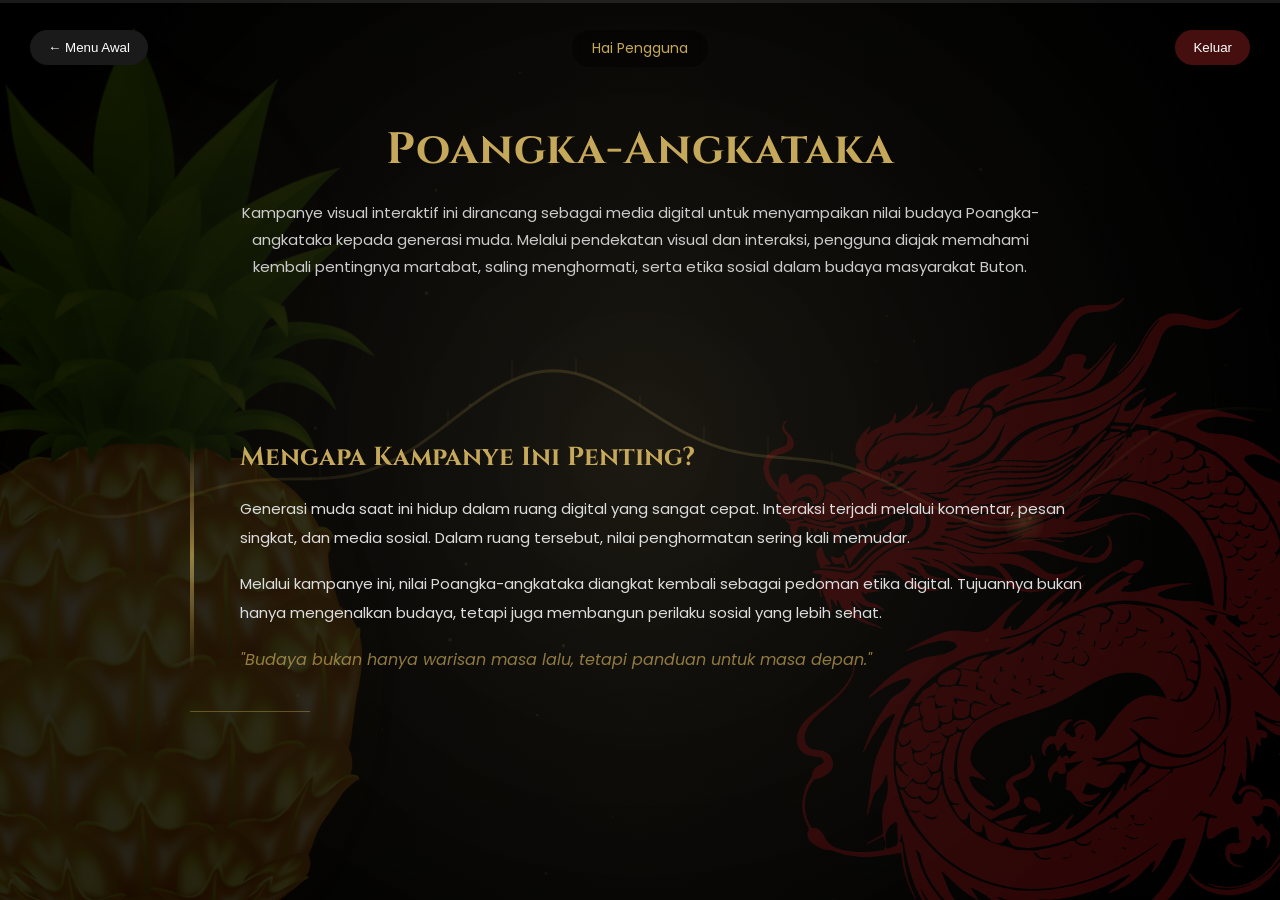
==== kampanye.html @ 5c581f8c "Upload project files" ====
<!DOCTYPE html>
<html lang="id">
<head>
<meta charset="UTF-8">
<meta name="viewport" content="width=device-width, initial-scale=1.0">

<title>Kampanye Visual - Poangka-Angkataka</title>

<link href="https://fonts.googleapis.com/css2?family=Cinzel:wght@500&family=Poppins:wght@300;400;500&display=swap" rel="stylesheet">

<link rel="stylesheet" href="css/style.css">
<link rel="stylesheet" href="css/kampanye.css">

</head>

<body>

<canvas id="bgCanvas"></canvas>
<canvas id="dragonCanvas"></canvas>
<div class="fog-layer"></div>
<div class="overlay"></div>

<img src="img/naga.png" class="dragon-bg">
<img src="img/nenas.png" class="nenas-bg">

<button class="back-btn" onclick="navigate('index.html')">
← Menu Awal
</button>

<button class="exit-btn" onclick="exitSession()">
Keluar
</button>

<!-- progress scroll -->
<div class="reading-progress">
<div class="reading-bar" id="readingBar"></div>
</div>

<div class="kampanye-container">

<div class="user-greeting" id="userGreeting">
Hai Pengguna
</div>

<section class="hero">
<h1>Poangka-Angkataka</h1>
<p>
Kampanye visual interaktif ini dirancang sebagai media digital untuk 
menyampaikan nilai budaya Poangka-angkataka kepada generasi muda. 
Melalui pendekatan visual dan interaksi, pengguna diajak memahami 
kembali pentingnya martabat, saling menghormati, serta etika sosial 
dalam budaya masyarakat Buton.
</p>
</section>

<section class="content">

<h2>Mengapa Kampanye Ini Penting?</h2>

<p>
Generasi muda saat ini hidup dalam ruang digital yang sangat cepat. 
Interaksi terjadi melalui komentar, pesan singkat, dan media sosial. 
Dalam ruang tersebut, nilai penghormatan sering kali memudar.
</p>

<p>
Melalui kampanye ini, nilai Poangka-angkataka diangkat kembali 
sebagai pedoman etika digital. Tujuannya bukan hanya mengenalkan 
budaya, tetapi juga membangun perilaku sosial yang lebih sehat.
</p>

<div class="quote">
"Budaya bukan hanya warisan masa lalu, tetapi panduan untuk masa depan."
</div>

</section>

<section class="content">
<h2>Falsafah PO-5 Masyarakat Buton</h2>

<p>
Masyarakat Buton memiliki falsafah kehidupan yang dikenal dengan 
nilai PO-5. Nilai ini menjadi pedoman dalam menjaga hubungan sosial, 
menghormati sesama, serta menciptakan kehidupan masyarakat yang 
harmonis. PO-5 terdiri dari lima nilai utama yang saling berkaitan 
dan membentuk sistem etika sosial masyarakat Buton.
</p>

<p>
Kelima nilai tersebut yaitu Pomaa-masiaka, Popia-piara, Pomae-maeaka, 
Poangka-angkataka, dan Pobinci-binciki kuli. Setiap nilai memiliki 
peran dalam membentuk karakter individu serta menjaga keseimbangan 
hubungan sosial dalam kehidupan bermasyarakat.
</p>

</section>



<section class="content">
<h2>Pomaa-masiaka</h2>

<p>
Pomaa-masiaka memiliki makna saling menyayangi antar sesama manusia. 
Nilai ini mengajarkan bahwa setiap individu harus memiliki rasa kasih 
sayang, kepedulian, dan empati terhadap orang lain dalam kehidupan 
sehari-hari.
</p>

<p>
Dalam kehidupan masyarakat, Pomaa-masiaka menjadi dasar terbentuknya 
hubungan sosial yang penuh rasa kebersamaan. Sikap saling menyayangi 
mendorong terciptanya lingkungan yang harmonis serta mengurangi 
potensi konflik antar individu.
</p>

</section>



<section class="content">
<h2>Popia-piara</h2>

<p>
Popia-piara bermakna saling memelihara dan saling menjaga satu sama 
lain. Nilai ini menekankan pentingnya tanggung jawab sosial dalam 
menjaga hubungan antar individu dalam masyarakat.
</p>

<p>
Melalui nilai Popia-piara, masyarakat diajarkan untuk saling membantu, 
saling melindungi, serta menjaga keberlangsungan kehidupan sosial. 
Nilai ini memperkuat solidaritas dan kebersamaan dalam masyarakat.
</p>

</section>



<section class="content">
<h2>Pomae-maeaka</h2>

<p>
Pomae-maeaka mengandung makna saling menjaga rasa malu. Nilai ini 
mengajarkan pentingnya menjaga etika, sopan santun, serta perilaku 
yang sesuai dengan norma sosial dalam masyarakat.
</p>

<p>
Dengan adanya nilai Pomae-maeaka, setiap individu diharapkan mampu 
menjaga sikap dan perilaku agar tidak merugikan orang lain serta 
tetap menghormati norma yang berlaku dalam kehidupan sosial.
</p>

</section>



<section class="content">
<h2>Poangka-Angkataka</h2>

<p>
Poangka-angkataka merupakan nilai utama yang menekankan pentingnya 
saling mengangkat martabat dan saling menghormati antar sesama. 
Nilai ini mengajarkan bahwa setiap individu memiliki kehormatan 
yang harus dijaga dalam interaksi sosial.
</p>

<p>
Dalam kehidupan masyarakat Buton, Poangka-angkataka menjadi pedoman 
dalam membangun hubungan sosial yang dilandasi rasa saling menghargai. 
Nilai ini juga mendorong individu untuk tidak merendahkan orang lain 
serta menjaga kehormatan sesama.
</p>

<p>
Nilai Poangka-angkataka sangat relevan dengan kondisi generasi muda 
saat ini, khususnya dalam lingkungan digital. Interaksi yang terjadi 
melalui media sosial sering kali mengabaikan nilai penghormatan dan 
martabat. Oleh karena itu, kampanye visual interaktif ini bertujuan 
mengangkat kembali nilai tersebut dalam konteks modern.
</p>

</section>



<section class="content">
<h2>Pobinci-binciki kuli</h2>

<p>
Pobinci-binciki kuli mengandung makna empati sosial, yaitu menyakiti 
orang lain sama seperti menyakiti diri sendiri. Nilai ini menjadi 
landasan moral dalam menjaga hubungan antar individu.
</p>

<p>
Nilai ini mengajarkan pentingnya memahami perasaan orang lain, 
menghindari tindakan yang merugikan sesama, serta membangun sikap 
toleransi dalam kehidupan bermasyarakat.
</p>

<p>
Melalui kampanye visual interaktif, nilai empati ini diterjemahkan 
dalam bentuk visual dan pengalaman interaktif agar lebih mudah 
dipahami oleh generasi muda.
</p>

<button class="lanjut-btn" onclick="navigate('eksplorasi.html')">
Mulai Eksplorasi Budaya
</button>

</section>

<section class="content">

<h2>Simulasi Situasi Sosial</h2>

<p>
Bayangkan kamu melihat seseorang dihina di media sosial karena 
pendapatnya berbeda. Apa yang akan kamu lakukan?
</p>

<div class="decision-box">

<div class="decision-options">

<button onclick="decision(1)">
Membela dan menghentikan komentar negatif
</button>

<button onclick="decision(2)">
Diam saja agar tidak terlibat
</button>

<button onclick="decision(3)">
Ikut berkomentar
</button>

</div>

<div class="decision-result" id="decisionResult"></div>

</div>

</section>

<section class="content">
<h2>Istilah Budaya Penting</h2>

<p>
Nilai 
<span class="tooltip">
Pomaa-masiaka
<span class="tooltip-text">
Saling menyayangi dan menunjukkan empati kepada sesama
</span>
</span>
menjadi dasar hubungan sosial masyarakat Buton.
</p>

<p>
Konsep 
<span class="tooltip">
Popia-piara
<span class="tooltip-text">
Saling menjaga dan saling membantu dalam kehidupan sosial
</span>
</span>
mendorong solidaritas dan kebersamaan.
</p>

<p>
Nilai 
<span class="tooltip">
Pomae-maeaka
<span class="tooltip-text">
Menjaga rasa malu dan etika sosial
</span>
</span>
membentuk perilaku sopan dalam masyarakat.
</p>

<p>
Prinsip 
<span class="tooltip">
Poangka-angkataka
<span class="tooltip-text">
Saling mengangkat martabat dan menghormati sesama
</span>
</span>
menjadi inti kampanye visual ini.
</p>

<p>
Nilai 
<span class="tooltip">
Pobinci-binciki kuli
<span class="tooltip-text">
Menyakiti orang lain sama dengan menyakiti diri sendiri
</span>
</span>
menekankan empati dalam interaksi sosial.
</p>

</section>

<!-- MINI QUIZ -->
<section class="content quiz-section">

<h2>Uji Pemahaman Cepat</h2>

<p>Pilih nilai yang paling sesuai dengan situasi berikut:</p>

<div class="quiz-box">

<div class="quiz-question">
Temanmu dipermalukan di depan umum. Nilai apa yang harus kamu terapkan?
</div>

<div class="quiz-choices">

<button class="quiz-btn" data-answer="false">
Pomae-maeaka
</button>

<button class="quiz-btn" data-answer="true">
Poangka-angkataka
</button>

<button class="quiz-btn" data-answer="false">
Popia-piara
</button>

</div>

<div class="quiz-feedback" id="quizFeedback"></div>

</div>

</section>

<!-- QUOTE GENERATOR -->
<section class="content quote-section">

<h2>Refleksi Nilai Budaya</h2>

<div class="quote-box" id="quoteBox">
Klik tombol untuk melihat refleksi nilai Poangka-Angkataka
</div>

<button class="quote-btn" onclick="generateQuote()">
Tampilkan Refleksi
</button>

</section>

</div>

<script src="js/script.js"></script>
<script src="js/kampanye.js"></script>

</body>
</html>
---- css/style.css ----
*{
margin:0;
padding:0;
box-sizing:border-box;
}

body{
background:#0B0B0B;
color:white;
font-family:'Poppins',sans-serif;
height:100vh;
overflow:hidden;
}

/* canvas */

#bgCanvas{
position:fixed;
top:0;
left:0;
width:100%;
height:100%;
z-index:-4;
}

/* fog */

.fog-layer{
position:fixed;
top:0;
left:0;
width:200%;
height:100%;
background:linear-gradient(
90deg,
transparent,
rgba(198,168,90,0.05),
transparent,
rgba(255,255,255,0.03),
transparent
);

animation:fogMove 60s linear infinite;
z-index:-3;
pointer-events:none;
}

@keyframes fogMove{
0%{transform:translateX(0);}
100%{transform:translateX(-50%);}
}

/* overlay */

.overlay{
position:fixed;
width:100%;
height:100%;
background:radial-gradient(circle at center, transparent 0%, #000 90%);
z-index:-2;
}

/* container */

.container{
height:100vh;
display:flex;
flex-direction:column;
justify-content:center;
align-items:center;
text-align:center;
}

/* title */

.title{
font-family:'Cinzel',serif;
font-size:32px;
margin-bottom:50px;
letter-spacing:1px;
}

.title span{
display:block;
font-size:18px;
margin-top:10px;
color:#C6A85A;
}

/* menu */

.menu{
display:flex;
flex-direction:column;
gap:15px;
}

/* button */

.menu-btn{
padding:15px 30px;
border-radius:40px;
border:1px solid rgba(255,255,255,0.1);
background:#1A1A1A;
color:white;
font-size:14px;
cursor:pointer;
min-width:280px;
transition:all .3s ease;
}

.menu-btn:hover{
transform:scale(1.05);
background:#C6A85A;
color:black;
box-shadow:0 0 20px rgba(198,168,90,0.4);
}

.keluar{
background:#8B1E1E;
}

.keluar:hover{
background:#ff3a3a;
color:white;
box-shadow:0 0 20px rgba(255,0,0,0.5);
}

/* fade animation */

.fade-item{
opacity:0;
transform:translateY(20px);
animation:fadeUp .8s ease forwards;
}

.fade-item:nth-child(1){animation-delay:.2s;}
.fade-item:nth-child(2){animation-delay:.4s;}
.fade-item:nth-child(3){animation-delay:.6s;}
.fade-item:nth-child(4){animation-delay:.8s;}
.fade-item:nth-child(5){animation-delay:1s;}
.fade-item:nth-child(6){animation-delay:1.2s;}

@keyframes fadeUp{
to{
opacity:1;
transform:translateY(0);
}
}

/* page transition */

body.fade-out{
opacity:0;
transition:opacity .4s ease;
}

/* =========================
POPUP USER
========================= */

.popup{
position:fixed;
top:0;
left:0;
width:100%;
height:100%;
background:rgba(0,0,0,.8);
display:flex;
justify-content:center;
align-items:center;
z-index:100;
opacity:0;
pointer-events:none;
transition:.3s;
}

.popup.show{
opacity:1;
pointer-events:auto;
}

.popup-box{
background:#111;
padding:40px;
border:1px solid rgba(198,168,90,.3);
text-align:center;
min-width:300px;
animation:popup .4s ease;
}

@keyframes popup{
from{
opacity:0;
transform:scale(.9);
}
to{
opacity:1;
transform:scale(1);
}
}

.popup-box h2{
font-family:'Cinzel',serif;
margin-bottom:20px;
color:#C6A85A;
}

.popup-box input{
width:100%;
padding:12px;
margin-bottom:15px;
background:#1A1A1A;
border:1px solid rgba(255,255,255,.1);
color:white;
outline:none;
}

.popup-box button{
padding:12px 25px;
background:#C6A85A;
border:none;
cursor:pointer;
transition:.3s;
}

.popup-box button:hover{
transform:scale(1.05);
}

/* FIX CLOSE BUTTON (override semua style yang nabrak) */

.popup-box{
position:relative;
}

.popup-box > button:not(.close-btn){
padding:12px 25px;
background:#C6A85A;
border:none;
cursor:pointer;
transition:.3s;
}

.close-btn{
position:absolute;
top:15px;
right:15px;

width:32px;
height:32px;
padding:0 !important;

border:none;
border-radius:50%;

background:rgba(0,0,0,0.6);
color:#C6A85A;

font-size:14px;
cursor:pointer;
transition:.25s;

display:flex;
align-items:center;
justify-content:center;
}

.close-btn:hover{
background:#C6A85A;
color:black;
transform:rotate(90deg) scale(1.1);
box-shadow:0 0 12px rgba(198,168,90,.4);
}

/* =========================
HOVER INSIGHT
========================= */

.menu-item{
position:relative;
display:flex;
flex-direction:column;
align-items:center;
}

.menu-desc{
font-size:12px;
color:#C6A85A;
margin-top:8px;

opacity:0;
transform:translateY(5px);

transition:.3s;
pointer-events:none;
}

.menu-item:hover .menu-desc{
opacity:1;
transform:translateY(0);
}

.intro-screen{
position:fixed;
top:0;
left:0;
width:100%;
height:100%;
background:#000;
z-index:9999;

display:flex;
justify-content:center;
align-items:center;

opacity:0;
pointer-events:none;
transition:1s;
overflow:hidden;
}

.intro-screen.show{
opacity:1;
pointer-events:auto;
}

.intro-text{
position:absolute;
z-index:10001;

font-family:'Cinzel',serif;
font-size:32px;
color:#C6A85A;

opacity:0;
visibility:hidden;

transform:translateY(20px);

transition:
opacity 1s ease,
transform 1s ease;

letter-spacing:1px;
text-align:center;
}

.intro-text.active{
opacity:1;
visibility:visible;
transform:translateY(0);
}

/* gate effect */

.gate-left,
.gate-right{
position:absolute;
top:0;
width:50%;
height:100%;
z-index:10000;

background:
linear-gradient(
to right,
#111,
#000
);

transition:1.5s;
}

.gate-left{
left:-50%;
border-right:1px solid rgba(198,168,90,.3);
}

.gate-right{
right:-50%;
border-left:1px solid rgba(198,168,90,.3);
}

.intro-screen.open .gate-left{
left:0;
}

.intro-screen.open .gate-right{
right:0;
}
---- css/kampanye.css ----
.kampanye-container{
height:100vh;
overflow-y:auto;
padding:120px 20px 120px 20px;
scroll-behavior:smooth;
}

/* back button */

.back-btn{
position:fixed;
top:30px;
left:30px;
padding:10px 18px;
border-radius:30px;
border:none;
background:#1A1A1A;
color:white;
cursor:pointer;
z-index:10;
transition:.3s;
}

.back-btn:hover{
background:#C6A85A;
color:black;
}

/* hero */

.hero{
text-align:center;
max-width:800px;
margin:0 auto 140px auto;
opacity:0;
transform:translateY(40px);
transition:1s ease;
}

.hero.show{
opacity:1;
transform:translateY(0);
}

.hero h1{
font-family:'Cinzel',serif;
font-size:44px;
margin-bottom:20px;
color:#C6A85A;
letter-spacing:1px;
}

.hero p{
color:#ccc;
line-height:1.8;
font-size:15px;
}

/* content */

.content{
position:relative;
max-width:900px;
margin:160px auto;
padding-left:50px;

opacity:0;
transform:translateY(60px);
transition:1s ease;
}

.content.show{
opacity:1;
transform:translateY(0);
}

/* vertical bar */

.content::before{
content:'';
position:absolute;
left:0;
top:0;
width:4px;
height:100%;
background:linear-gradient(
to bottom,
transparent,
#C6A85A,
transparent
);
opacity:.7;
}

/* heading */

.content h2{
font-family:'Cinzel',serif;
margin-bottom:20px;
color:#C6A85A;
font-size:26px;
}

/* paragraph */

.content p{
color:#ddd;
line-height:1.9;
font-size:15px;
margin-bottom:18px;
}

/* button */

.lanjut-btn{
margin-top:30px;
padding:14px 28px;
border-radius:30px;
border:none;
background:#C6A85A;
color:black;
cursor:pointer;
transition:.3s;
font-weight:500;
}

.lanjut-btn:hover{
transform:scale(1.05);
box-shadow:0 0 20px rgba(198,168,90,0.4);
}

/* divider */

.content::after{
content:'';
position:absolute;
left:0;
bottom:-40px;
width:120px;
height:1px;
background:rgba(198,168,90,0.4);
}

/* scrollbar */

.kampanye-container::-webkit-scrollbar{
width:6px;
}

.kampanye-container::-webkit-scrollbar-thumb{
background:#C6A85A;
border-radius:10px;
}

.kampanye-container::-webkit-scrollbar-track{
background:transparent;
}

/* greeting */

.user-greeting{
position:fixed;
top:30px;
left:50%;
transform:translateX(-50%);
background:rgba(0,0,0,.4);
padding:8px 20px;
border-radius:20px;
color:#C6A85A;
font-size:14px;
z-index:10;
backdrop-filter:blur(6px);
}

/* exit */

.exit-btn{
position:fixed;
top:30px;
right:30px;
padding:10px 18px;
border-radius:30px;
border:none;
background:rgba(139,30,30,.5);
color:white;
cursor:pointer;
z-index:10;
transition:.3s;
}

.exit-btn:hover{
background:#ff3a3a;
box-shadow:0 0 15px rgba(255,0,0,.4);
}

/* ======================
SCROLL PROGRESS
====================== */

.scroll-progress{
position:fixed;
top:0;
left:0;
width:100%;
height:3px;
background:rgba(255,255,255,.1);
z-index:999;
}

.scroll-fill{
height:100%;
width:0%;
background:#C6A85A;
transition:.2s;
}

/* ======================
TOOLTIP
====================== */

.tooltip{
position:relative;
color:#C6A85A;
cursor:pointer;
}

.tooltip-text{
position:absolute;
bottom:130%;
left:50%;
transform:translateX(-50%);
background:#111;
padding:8px 12px;
font-size:12px;
white-space:nowrap;
border:1px solid rgba(198,168,90,.3);
opacity:0;
pointer-events:none;
transition:.3s;
}

.tooltip:hover .tooltip-text{
opacity:1;
}

/* ======================
QUOTE REVEAL
====================== */

.quote{
font-style:italic;
color:#C6A85A;
margin-top:20px;
opacity:.7;
}

/* ======================
DECISION BOX
====================== */

.decision-box{
margin-top:40px;
padding:25px;
border:1px solid rgba(198,168,90,.3);
background:rgba(255,255,255,.02);
}

.decision-options{
display:flex;
flex-direction:column;
gap:10px;
margin-top:15px;
}

.decision-options button{
padding:12px;
background:transparent;
border:1px solid rgba(198,168,90,.3);
color:#C6A85A;
cursor:pointer;
transition:.3s;
text-align:left;
}

.decision-options button:hover{
background:rgba(198,168,90,.1);
transform:translateX(5px);
}

.decision-result{
margin-top:15px;
color:#C6A85A;
opacity:.8;
}

/* ======================
READING PROGRESS FIX
====================== */

.reading-progress{
position:fixed;
top:0;
left:0;
width:100%;
height:3px;
background:rgba(255,255,255,.1);
z-index:999;
}

.reading-bar{
height:100%;
width:0%;
background:#C6A85A;
transition:.2s;
}

/* ======================
QUIZ
====================== */

.quiz-box{
margin-top:25px;
padding:25px;
border:1px solid rgba(198,168,90,.3);
background:rgba(255,255,255,.02);
}

.quiz-question{
color:#ddd;
margin-bottom:15px;
}

.quiz-choices{
display:flex;
flex-direction:column;
gap:10px;
}

.quiz-btn{
padding:12px;
background:transparent;
border:1px solid rgba(198,168,90,.3);
color:#C6A85A;
cursor:pointer;
transition:.3s;
text-align:left;
}

.quiz-btn:hover{
background:rgba(198,168,90,.1);
transform:translateX(5px);
}

.quiz-btn.correct{
border-color:#4CAF50;
background:rgba(76,175,80,.1);
color:#4CAF50;
}

.quiz-btn.wrong{
border-color:#ff5252;
background:rgba(255,82,82,.1);
color:#ff5252;
}

.quiz-feedback{
margin-top:15px;
color:#C6A85A;
}

/* ======================
QUOTE BOX
====================== */

.quote-box{
margin-top:20px;
padding:20px;
border:1px solid rgba(198,168,90,.3);
background:rgba(255,255,255,.02);
color:#C6A85A;
font-style:italic;
min-height:60px;
display:flex;
align-items:center;
}

.quote-btn{
margin-top:15px;
padding:12px 20px;
border:none;
background:#C6A85A;
color:black;
cursor:pointer;
border-radius:25px;
transition:.3s;
}

.quote-btn:hover{
transform:translateX(5px);
box-shadow:0 0 15px rgba(198,168,90,.4);
}

#dragonCanvas{
position:fixed;
top:0;
left:0;
width:100%;
height:100%;
z-index:-2;
opacity:.6;
pointer-events:none;
}

.dragon-bg{
position:fixed;
bottom:-80px;
right:-120px;
width:700px;
opacity:.18;
pointer-events:none;
z-index:-1;

animation: dragonFloat 12s ease-in-out infinite;
filter: blur(0.5px);
}

@keyframes dragonFloat{

0%{
transform:translateY(0px) translateX(0px) rotate(0deg);
}

25%{
transform:translateY(-20px) translateX(-10px) rotate(-1deg);
}

50%{
transform:translateY(-40px) translateX(-20px) rotate(0deg);
}

75%{
transform:translateY(-20px) translateX(-10px) rotate(1deg);
}

100%{
transform:translateY(0px) translateX(0px) rotate(0deg);
}

}

.dragon-bg::after{
content:'';
position:absolute;
inset:0;
background:radial-gradient(
circle at 60% 40%,
rgba(198,168,90,.15),
transparent 60%
);
}

.nenas-bg{
position:fixed;
bottom:-60px;
left:-120px;
width:520px;
opacity:.16;
pointer-events:none;
z-index:-1;

animation: nenasFloat 14s ease-in-out infinite;
filter: blur(.4px);
}

/* gerakan beda biar ga sinkron */
@keyframes nenasFloat{

0%{
transform:translateY(0px) translateX(0px) rotate(0deg);
}

25%{
transform:translateY(-15px) translateX(15px) rotate(1deg);
}

50%{
transform:translateY(-35px) translateX(25px) rotate(0deg);
}

75%{
transform:translateY(-15px) translateX(15px) rotate(-1deg);
}

100%{
transform:translateY(0px) translateX(0px) rotate(0deg);
}

}
.nenas-bg{
filter:
drop-shadow(0 0 40px rgba(198,168,90,.15))
blur(.4px);
}
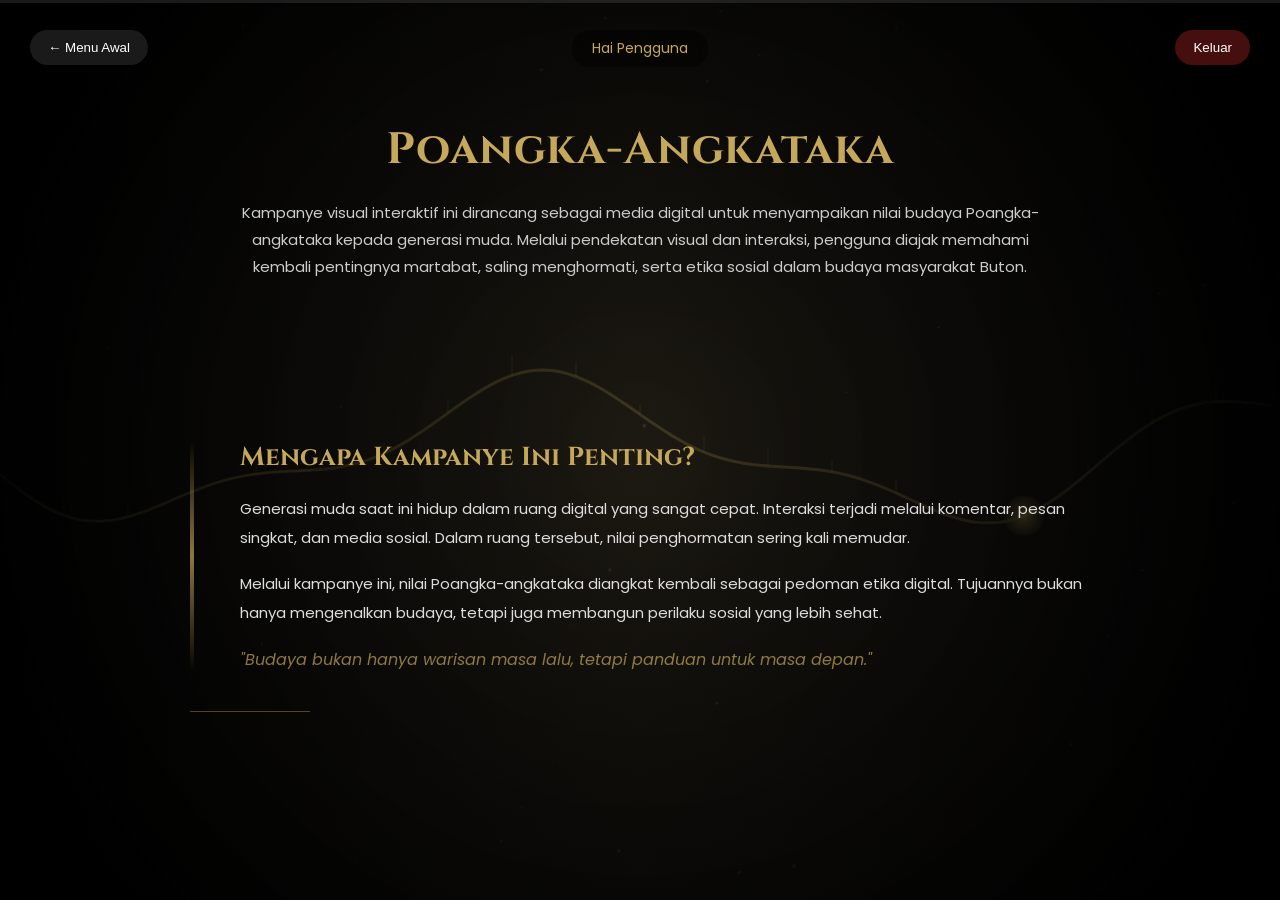
==== commit 9c4fb45a: "Update kampanye.html" ====
--- a/kampanye.html
+++ b/kampanye.html
@@ -20,8 +20,8 @@
 <div class="fog-layer"></div>
 <div class="overlay"></div>
 
-<img src="img/naga.png" class="dragon-bg">
-<img src="img/nenas.png" class="nenas-bg">
+<!-- <img src="img/naga.png" class="dragon-bg">
+<img src="img/nenas.png" class="nenas-bg"> -->
 
 <button class="back-btn" onclick="navigate('index.html')">
 ← Menu Awal
@@ -361,4 +361,4 @@
 <script src="js/kampanye.js"></script>
 
 </body>
-</html>+</html>
